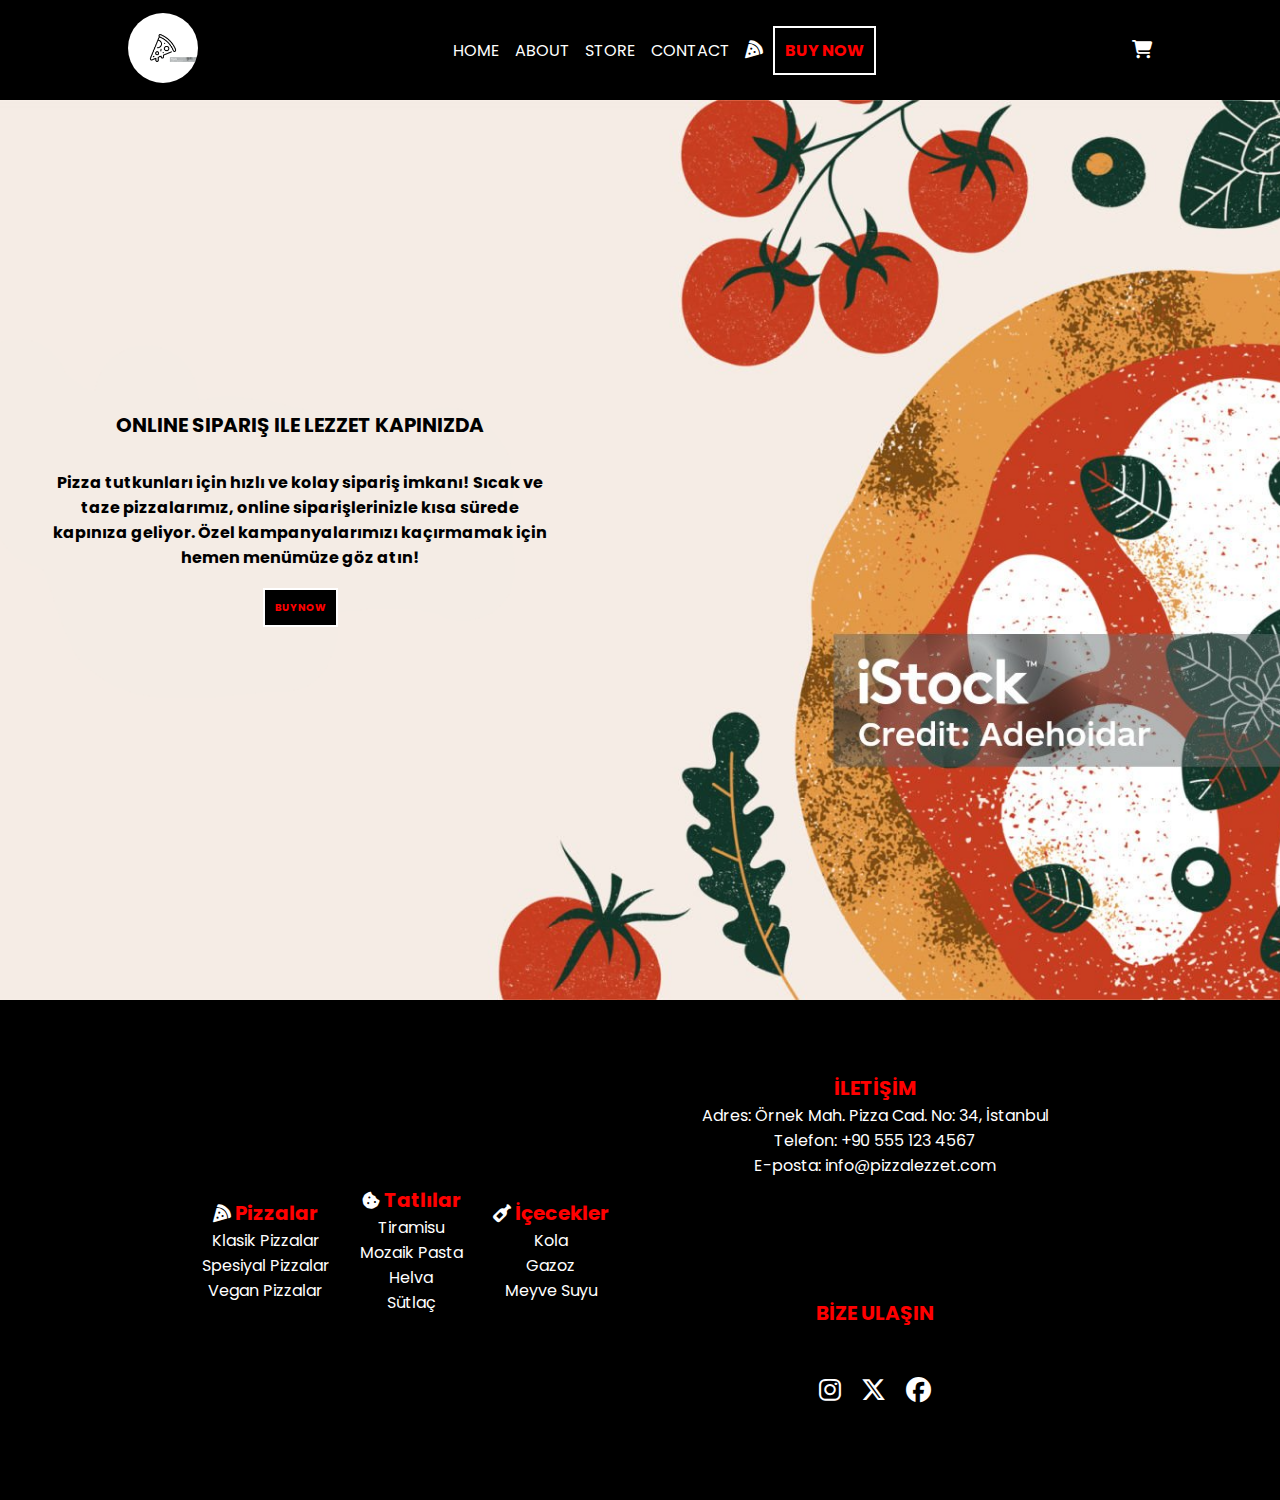
==== html/about.html @ 55bc5f72 "Footer kısmı güncellendi basit hatalar düzeltildi, about.html oluşturuldu" ====
<!DOCTYPE html>
<html lang="en">
  <head>
    <meta charset="UTF-8" />
    <meta name="viewport" content="width=device-width, initial-scale=1.0" />
    <link rel="stylesheet" href="../styles/style.css" />
    <title>Document</title>
  </head>
  <body>
    <header>
      <div class="logo">
        <a href="#">
          <img src="../img/logo.png" alt="logo" />
        </a>
      </div>
      <nav>
        <div class="nav-item">
          <div class="item">
            <a href="#" class="text-font-size">HOME</a>
          </div>
          <div class="item">
            <a href="./html/about.html" class="text-font-size">ABOUT</a>
          </div>
          <div class="item">
            <a href="./html/about.html" class="text-font-size">STORE</a>
          </div>
          <div class="item">
            <a href="./html/about.html" class="text-font-size">CONTACT</a>
          </div>
          <div class="nav-button">
            <i class="fa-solid fa-pizza-slice button-font-size icon-color"></i>
            <a href="#" class="btn text-font-size">BUY NOW</a>
          </div>
        </div>
      </nav>
      <div class="icons">
        <div class="icon">
          <a
            href="#"
            class="fa-solid fa-cart-shopping button-font-size icon-color"
          ></a>
          <a href="#" class="fa-solid fa-bars button-font-size icon-color"></a>
        </div>
      </div>
    </header>

    <main class="home-main">
      <div class="content">
        <div class="title">
          <h1>Online Sipariş ile Lezzet Kapınızda</h1>
        </div>
        <div class="paragraf">
          <p class="text-font-size">
            Pizza tutkunları için hızlı ve kolay sipariş imkanı! Sıcak ve taze
            pizzalarımız, online siparişlerinizle kısa sürede kapınıza geliyor.
            Özel kampanyalarımızı kaçırmamak için hemen menümüze göz atın!
          </p>
        </div>
        <div class="button">
          <a href="" class="btn">BUY NOW</a>
        </div>
      </div>
    </main>

    <footer>
      <div class="row menu">
        <div class="footer-menu">
          <div class="pizzalar">
            <h1>
              <i
                class="fa-solid fa-pizza-slice button-font-size icon-color"
              ></i>
              Pizzalar
            </h1>
            <a href="#" class="text-font-size">Klasik Pizzalar</a>
            <a href="#" class="text-font-size">Spesiyal Pizzalar</a>
            <a href="#" class="text-font-size">Vegan Pizzalar</a>
          </div>
          <div class="tatlilar">
            <h1>
              <i
                class="fa-solid fa-cookie-bite button-font-size icon-color"
              ></i>
              Tatlılar
            </h1>
            <a href="#" class="text-font-size">Tiramisu</a>
            <a href="#" class="text-font-size">Mozaik Pasta</a>
            <a href="#" class="text-font-size">Helva</a>
            <a href="#" class="text-font-size">Sütlaç</a>
          </div>
          <div class="icecekler">
            <h1>
              <i
                class="fa-solid fa-wine-bottle button-font-size icon-color"
              ></i>
              İçecekler
            </h1>
            <a href="#" class="text-font-size">Kola</a>
            <a href="#" class="text-font-size">Gazoz</a>
            <a href="#" class="text-font-size">Meyve Suyu</a>
          </div>
        </div>
      </div>
      <div class="row iletisim">
        <div class="konum">
          <h1>İLETİŞİM</h1>
          <a href="#" class="text-font-size"
            >Adres: Örnek Mah. Pizza Cad. No: 34, İstanbul</a
          >
          <a href="#" class="text-font-size">Telefon: +90 555 123 4567</a>
          <a href="#" class="text-font-size">E-posta: info@pizzalezzet.com</a>
        </div>
        <div class="sosyal-medya">
          <h1>BİZE ULAŞIN</h1>
          <div class="icons">
            <a href="#" class="fa-brands fa-instagram text-font-size"></a>
            <a href="#" class="fa-brands fa-x-twitter text-font-size"></a>
            <a href="#" class="fa-brands fa-facebook text-font-size"></a>
          </div>
        </div>
      </div>
    </footer>
  </body>
</html>
---- styles/style.css ----
@import url("https://cdnjs.cloudflare.com/ajax/libs/font-awesome/6.7.1/css/all.min.css");
@import url("https://fonts.googleapis.com/css2?family=Open+Sans:ital,wght@0,300..800;1,300..800&family=Poppins:ital,wght@0,100;0,200;0,300;0,400;0,500;0,600;0,700;0,800;0,900;1,100;1,200;1,300;1,400;1,500;1,600;1,700;1,800;1,900&family=Raleway:ital,wght@0,100..900;1,100..900&display=swap");
.flex, .home-main .content, header .icons .icon, header nav .nav-button, header nav .nav-item, header, footer .iletisim .sosyal-medya .icons, footer .iletisim .sosyal-medya, footer .iletisim .konum, footer .iletisim, footer .menu .footer-menu .pizzalar,
footer .menu .footer-menu .tatlilar,
footer .menu .footer-menu .icecekler, footer .menu .footer-menu, footer .menu, footer {
  display: flex;
  align-items: center;
}

.text-font-size {
  font-size: 1.2rem;
}

.button-font-size {
  font-size: 1.8rem;
}

.icon-color {
  color: #fff;
}

.transition, .btn, header .icons .icon a, header nav .nav-button i, header nav .nav-item .item a, footer .iletisim .sosyal-medya .icons a, footer .iletisim .sosyal-medya h1, footer .iletisim .konum a, footer .iletisim .konum h1, footer .menu .footer-menu a, footer .menu .footer-menu .pizzalar h1 i,
footer .menu .footer-menu .tatlilar h1 i,
footer .menu .footer-menu .icecekler h1 i, footer .menu .footer-menu .pizzalar h1,
footer .menu .footer-menu .tatlilar h1,
footer .menu .footer-menu .icecekler h1 {
  transition: all 0.5s ease;
}

.hover, header .icons .icon a:hover, header nav .nav-button i:hover, header nav .nav-item .item a:hover, footer .iletisim .sosyal-medya .icons a:hover, footer .iletisim .konum a:hover, footer .menu .footer-menu a:hover {
  color: red;
}

.transform, footer .iletisim .sosyal-medya .icons a:hover, footer .iletisim .konum a:hover, footer .menu .footer-menu a:hover {
  transform: translateX(10px);
}

footer {
  background-color: #000;
  height: 500px;
  justify-content: center;
  flex-wrap: wrap;
  gap: 20px;
}
footer .row {
  height: 100%;
  width: 450px;
}
footer .menu {
  justify-content: space-around;
  flex-direction: column;
}
footer .menu .footer-menu {
  gap: 30px;
}
footer .menu .footer-menu .pizzalar,
footer .menu .footer-menu .tatlilar,
footer .menu .footer-menu .icecekler {
  flex-direction: column;
  text-align: center;
}
footer .menu .footer-menu .pizzalar h1,
footer .menu .footer-menu .tatlilar h1,
footer .menu .footer-menu .icecekler h1 {
  color: red;
}
footer .menu .footer-menu .pizzalar h1:hover,
footer .menu .footer-menu .tatlilar h1:hover,
footer .menu .footer-menu .icecekler h1:hover {
  color: #fff;
}
footer .menu .footer-menu .pizzalar h1 i:hover,
footer .menu .footer-menu .tatlilar h1 i:hover,
footer .menu .footer-menu .icecekler h1 i:hover {
  color: red;
}
footer .menu .footer-menu a {
  color: #fff;
}
footer .iletisim {
  justify-content: space-around;
  flex-direction: column;
}
footer .iletisim .konum {
  height: 40%;
  width: 100%;
  flex-direction: column;
  justify-content: center;
}
footer .iletisim .konum h1 {
  color: red;
}
footer .iletisim .konum h1:hover {
  color: #fff;
}
footer .iletisim .konum a {
  color: #fff;
}
footer .iletisim .sosyal-medya {
  height: 40%;
  width: 100%;
  flex-direction: column;
  justify-content: center;
}
footer .iletisim .sosyal-medya h1 {
  color: red;
}
footer .iletisim .sosyal-medya h1:hover {
  color: #fff;
}
footer .iletisim .sosyal-medya .icons {
  justify-content: center;
  width: 100%;
  padding: 50px;
  gap: 20px;
}
footer .iletisim .sosyal-medya .icons a {
  color: #fff;
  font-size: 2.5rem;
}
.flex, .home-main .content, header .icons .icon, header nav .nav-button, header nav .nav-item, header, footer, footer .menu, footer .menu .footer-menu, footer .menu .footer-menu .pizzalar,
footer .menu .footer-menu .tatlilar,
footer .menu .footer-menu .icecekler, footer .iletisim, footer .iletisim .konum, footer .iletisim .sosyal-medya, footer .iletisim .sosyal-medya .icons {
  display: flex;
  align-items: center;
}

.text-font-size {
  font-size: 1.2rem;
}

.button-font-size {
  font-size: 1.8rem;
}

.icon-color {
  color: #fff;
}

.transition, .btn, header .icons .icon a, header nav .nav-button i, header nav .nav-item .item a, footer .menu .footer-menu .pizzalar h1,
footer .menu .footer-menu .tatlilar h1,
footer .menu .footer-menu .icecekler h1, footer .menu .footer-menu .pizzalar h1 i,
footer .menu .footer-menu .tatlilar h1 i,
footer .menu .footer-menu .icecekler h1 i, footer .menu .footer-menu a, footer .iletisim .konum h1, footer .iletisim .konum a, footer .iletisim .sosyal-medya h1, footer .iletisim .sosyal-medya .icons a {
  transition: all 0.5s ease;
}

.hover, header .icons .icon a:hover, header nav .nav-button i:hover, header nav .nav-item .item a:hover, footer .menu .footer-menu a:hover, footer .iletisim .konum a:hover, footer .iletisim .sosyal-medya .icons a:hover {
  color: red;
}

.transform, footer .menu .footer-menu a:hover, footer .iletisim .konum a:hover, footer .iletisim .sosyal-medya .icons a:hover {
  transform: translateX(10px);
}

.flex, .home-main .content, header .icons .icon, header nav .nav-button, header nav .nav-item, header, footer, footer .menu, footer .menu .footer-menu, footer .menu .footer-menu .pizzalar,
footer .menu .footer-menu .tatlilar,
footer .menu .footer-menu .icecekler, footer .iletisim, footer .iletisim .konum, footer .iletisim .sosyal-medya, footer .iletisim .sosyal-medya .icons {
  display: flex;
  align-items: center;
}

.text-font-size {
  font-size: 1.2rem;
}

.button-font-size {
  font-size: 1.8rem;
}

.icon-color {
  color: #fff;
}

.transition, .btn, header .icons .icon a, header nav .nav-button i, header nav .nav-item .item a, footer .menu .footer-menu .pizzalar h1,
footer .menu .footer-menu .tatlilar h1,
footer .menu .footer-menu .icecekler h1, footer .menu .footer-menu .pizzalar h1 i,
footer .menu .footer-menu .tatlilar h1 i,
footer .menu .footer-menu .icecekler h1 i, footer .menu .footer-menu a, footer .iletisim .konum h1, footer .iletisim .konum a, footer .iletisim .sosyal-medya h1, footer .iletisim .sosyal-medya .icons a {
  transition: all 0.5s ease;
}

.hover, header .icons .icon a:hover, header nav .nav-button i:hover, header nav .nav-item .item a:hover, footer .menu .footer-menu a:hover, footer .iletisim .konum a:hover, footer .iletisim .sosyal-medya .icons a:hover {
  color: red;
}

.transform, footer .menu .footer-menu a:hover, footer .iletisim .konum a:hover, footer .iletisim .sosyal-medya .icons a:hover {
  transform: translateX(10px);
}

header {
  background-color: black;
  justify-content: space-around;
  height: 100px;
}
header .logo {
  border-radius: 50%;
}
header .logo a img {
  height: 70px;
  border-radius: 50%;
}
header nav .nav-item {
  gap: 15px;
}
header nav .nav-item .item a {
  color: #fff;
}
header nav .nav-button {
  justify-content: space-between;
  gap: 10px;
}
header .icons .icon {
  gap: 10px;
}
/* phone */
@media (max-width: 575px) {
  nav {
    display: none;
  }
  footer .menu {
    display: none;
  }
  .home-main .content {
    width: 100%;
  }
}
/* Landscape */
@media (min-width: 576px) and (max-width: 767px) {
  nav {
    display: none;
  }
  .text-font-size {
    font-size: 1.3rem;
  }
  footer .menu {
    display: none;
  }
  .home-main .content {
    width: 400px;
    left: 10px;
  }
}
/* tables */
@media (min-width: 768px) and (max-width: 991px) {
  .icons .icon a:last-child {
    display: none;
  }
  .text-font-size {
    font-size: 1.4rem;
  }
  footer .menu {
    display: none;
  }
  .home-main .content {
    width: 500px;
    left: 30px;
  }
}
/* desktop */
@media (min-width: 992px) and (max-width: 1199px) {
  .icons .icon a:last-child {
    display: none;
  }
  .text-font-size {
    font-size: 1.5rem;
  }
  .home-main .content {
    width: 500px;
    left: 40px;
  }
}
/* large desktop */
@media (min-width: 1200px) and (max-width: 1399px) {
  .icons .icon a:last-child {
    display: none;
  }
  .text-font-size {
    font-size: 1.6rem;
  }
  .home-main .content {
    width: 500px;
    left: 50px;
  }
}
/* xlarge desktop */
@media (min-width: 1400px) {
  .icons .icon a:last-child {
    display: none;
  }
  .text-font-size {
    font-size: 1.6rem;
  }
  .home-main .content {
    width: 500px;
    left: 60px;
  }
}
.home-main {
  background: url("../img/main-1.png");
  background-position: center;
  background-size: cover;
  height: 100vh;
}
.home-main .content {
  height: 300px;
  position: absolute;
  top: 40%;
  text-align: center;
  flex-direction: column;
  gap: 30px;
}
.home-main .content .title {
  margin-top: 50px;
  text-transform: uppercase;
}
.home-main .content .paragraf {
  font-weight: bold;
}

* {
  margin: 0px;
  padding: 0px;
  box-sizing: border-box;
  border: none;
  list-style: none;
  overflow: none;
  font-family: "Poppins", sans-serif;
  text-decoration: none;
}

html {
  font-size: 62.5%;
}

a {
  cursor: pointer;
  text-decoration: none;
}

.btn {
  background-color: #000;
  color: red;
  border: 2px solid #fff;
  padding: 10px;
  font-weight: bold;
}
.btn:hover {
  background-color: #fff;
  border: 2px solid red;
  color: #000;
}/*# sourceMappingURL=style.css.map */
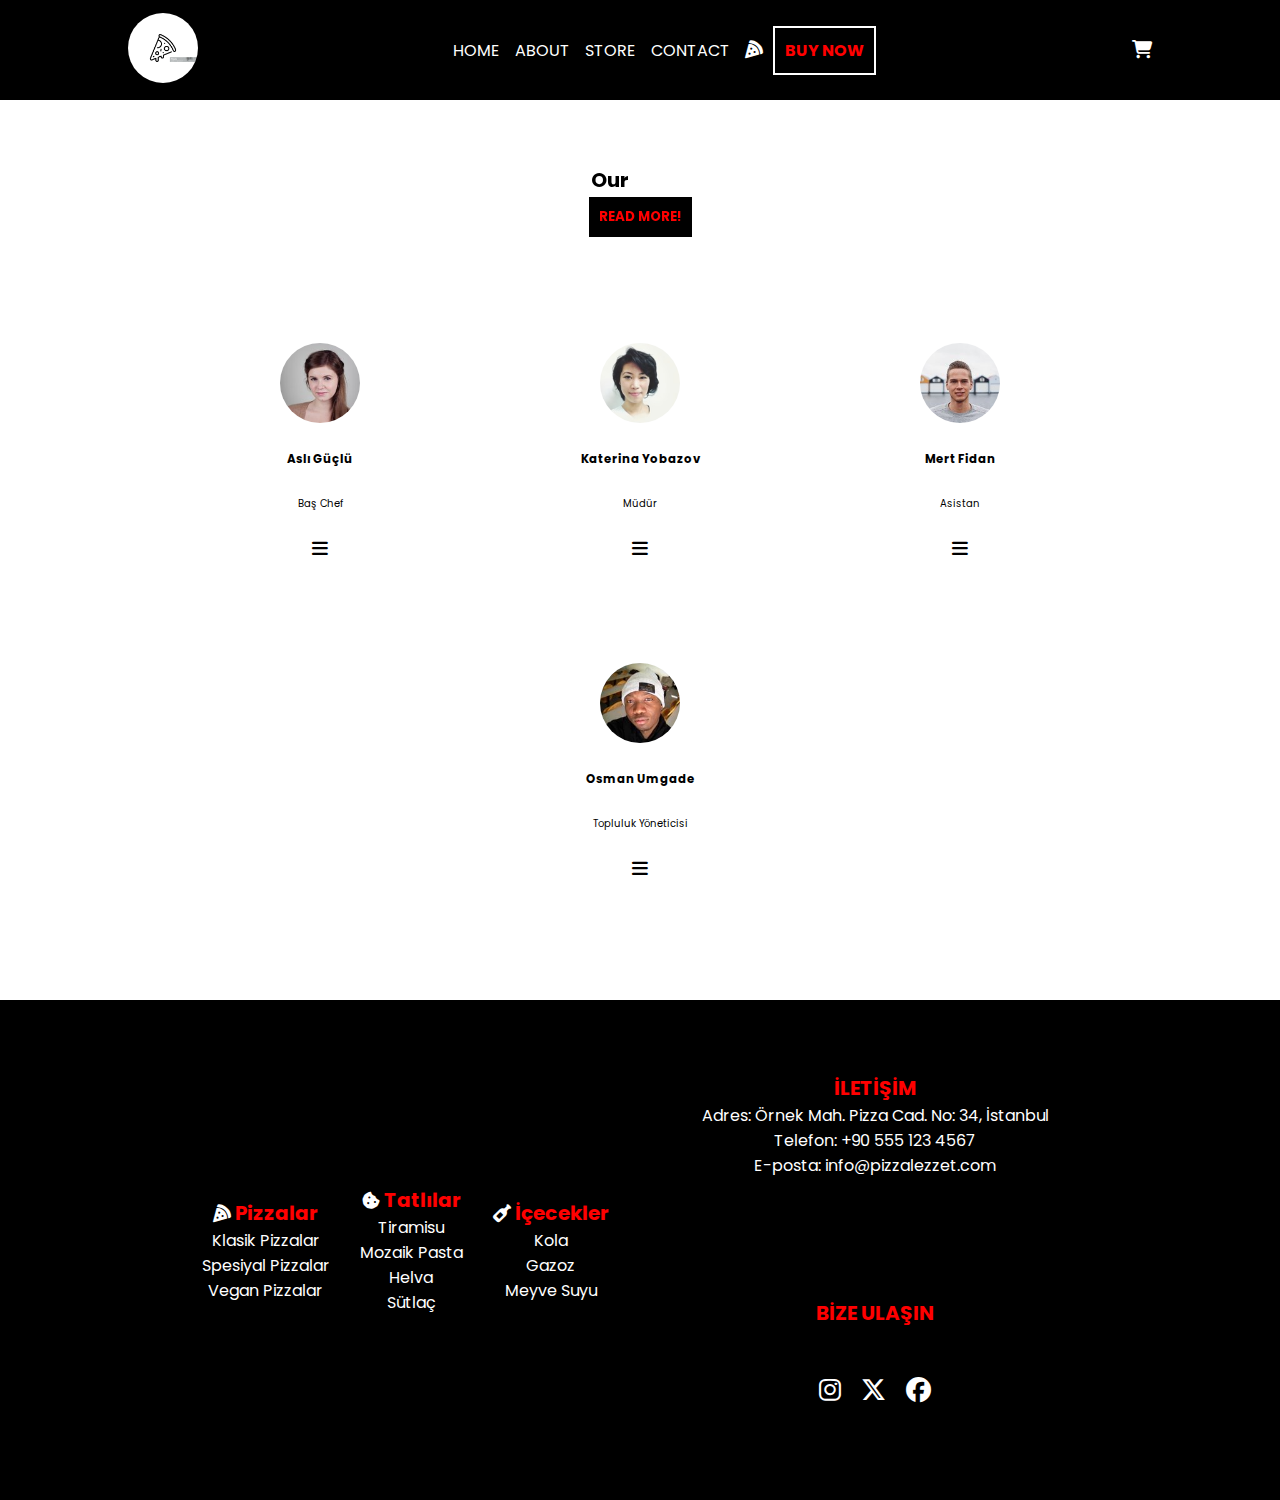
==== commit 3776b75f: "about page update, about.scss update main.js update" ====
--- a/html/about.html
+++ b/html/about.html
@@ -13,19 +13,19 @@
           <img src="../img/logo.png" alt="logo" />
         </a>
       </div>
-      <nav>
+      <nav class="nav">
         <div class="nav-item">
           <div class="item">
-            <a href="#" class="text-font-size">HOME</a>
+            <a href="../index.html" class="text-font-size">HOME</a>
           </div>
           <div class="item">
-            <a href="./html/about.html" class="text-font-size">ABOUT</a>
+            <a href="../html/about.html" class="text-font-size">ABOUT</a>
           </div>
           <div class="item">
-            <a href="./html/about.html" class="text-font-size">STORE</a>
+            <a href="../html/about.html" class="text-font-size">STORE</a>
           </div>
           <div class="item">
-            <a href="./html/about.html" class="text-font-size">CONTACT</a>
+            <a href="../html/about.html" class="text-font-size">CONTACT</a>
           </div>
           <div class="nav-button">
             <i class="fa-solid fa-pizza-slice button-font-size icon-color"></i>
@@ -39,25 +39,65 @@
             href="#"
             class="fa-solid fa-cart-shopping button-font-size icon-color"
           ></a>
-          <a href="#" class="fa-solid fa-bars button-font-size icon-color"></a>
+          <a
+            href="#"
+            class="fa-solid fa-bars button-font-size icon-color menu-icon"
+          ></a>
         </div>
       </div>
     </header>
 
-    <main class="home-main">
-      <div class="content">
-        <div class="title">
-          <h1>Online Sipariş ile Lezzet Kapınızda</h1>
+    <main class="about-main">
+      <div class="our-story">
+        <h1 class="title">Our <span>Story</span></h1>
+        <button class="readMore btn">READ MORE!</button>
+        <p class="text-font-size content">
+          2005 yılında, pizzanın insanları bir araya getiren bir tutku olduğuna
+          inanarak yola çıktık. Taptaze malzemeler ve özgün tariflerimizle
+          sadece pizza değil, mutluluk sunuyoruz. Pizza Store, lezzet dolu
+          anılar yaratmanız için her zaman yanınızda. "Her dilimde mutluluk!"
+        </p>
+      </div>
+      <div class="chefs">
+        <div class="chef chef1">
+          <img src="../img/person/43.png" alt="">
+          <h3>Aslı Güçlü</h3>
+          <p>Baş Chef</p>
+          <i class="fa-solid fa-bars button-font-size personBars1"></i>
+          <div class="content">
+            <p class="text-font-size">Merhaba, ben Aslı Güçlü. Restoranımızın baş şefiyim ve en lezzetli yemekleri hazırlamaktan büyük bir keyif alıyorum.
+            </p>
+          </div>
         </div>
-        <div class="paragraf">
-          <p class="text-font-size">
-            Pizza tutkunları için hızlı ve kolay sipariş imkanı! Sıcak ve taze
-            pizzalarımız, online siparişlerinizle kısa sürede kapınıza geliyor.
-            Özel kampanyalarımızı kaçırmamak için hemen menümüze göz atın!
-          </p>
+        <div class="chef chef2">
+          <img src="../img/person/48.png" alt="">
+          <h3>Katerina Yobazov</h3>
+          <p>Müdür</p>
+          <i class="fa-solid fa-bars button-font-size personBars2"></i>
+          <div class="content">
+            <p class="text-font-size">Ben Katerina Yobazov. Restoranımızın müdürüyüm. Ekibimizin uyum içinde çalışmasını sağlamak benim en büyük görevim.
+            </p>
+          </div>
         </div>
-        <div class="button">
-          <a href="" class="btn">BUY NOW</a>
+        <div class="chef chef3">
+          <img src="../img/person/52.png" alt="">
+          <h3>Mert Fidan</h3>
+          <p>Asistan</p>
+          <i class="fa-solid fa-bars button-font-size personBars3"></i>
+          <div class="content">
+            <p class="text-font-size">Selam! Ben Mert Fidan. Şeflere yardımcı oluyorum ve misafirlerimizin memnuniyetini artırmak için elimden geleni yapıyorum.
+            </p>
+          </div>
+        </div>
+        <div class="chef chef4">
+          <img src="../img/person/70.png" alt="">
+          <h3>Osman Umgade</h3>
+          <p>Topluluk Yöneticisi</p>
+          <i class="fa-solid fa-bars button-font-size personBars4"></i>
+          <div class="content">
+            <p class="text-font-size">Merhaba, ben Osman Umgade. Topluluk yöneticisi olarak, restoranımızın sosyal çevresiyle bağlantıda kalmasını sağlıyorum.
+            </p>
+          </div>
         </div>
       </div>
     </main>
@@ -120,5 +160,6 @@
         </div>
       </div>
     </footer>
+    <script src="../js/main.js" type="module"></script>
   </body>
 </html>
--- a/styles/style.css
+++ b/styles/style.css
@@ -1,6 +1,9 @@
 @import url("https://cdnjs.cloudflare.com/ajax/libs/font-awesome/6.7.1/css/all.min.css");
 @import url("https://fonts.googleapis.com/css2?family=Open+Sans:ital,wght@0,300..800;1,300..800&family=Poppins:ital,wght@0,100;0,200;0,300;0,400;0,500;0,600;0,700;0,800;0,900;1,100;1,200;1,300;1,400;1,500;1,600;1,700;1,800;1,900&family=Raleway:ital,wght@0,100..900;1,100..900&display=swap");
-.flex, .home-main .content, header .icons .icon, header nav .nav-button, header nav .nav-item, header, footer .iletisim .sosyal-medya .icons, footer .iletisim .sosyal-medya, footer .iletisim .konum, footer .iletisim, footer .menu .footer-menu .pizzalar,
+.flex, .about-main .chefs .chef1,
+.about-main .chefs .chef2,
+.about-main .chefs .chef3,
+.about-main .chefs .chef4, .about-main .our-story, .about-main, .home-main .content, header .icons .icon, header nav .nav-button, header nav .nav-item, header, footer .iletisim .sosyal-medya .icons, footer .iletisim .sosyal-medya, footer .iletisim .konum, footer .iletisim, footer .menu .footer-menu .pizzalar,
 footer .menu .footer-menu .tatlilar,
 footer .menu .footer-menu .icecekler, footer .menu .footer-menu, footer .menu, footer {
   display: flex;
@@ -19,7 +22,10 @@
   color: #fff;
 }
 
-.transition, .btn, header .icons .icon a, header nav .nav-button i, header nav .nav-item .item a, footer .iletisim .sosyal-medya .icons a, footer .iletisim .sosyal-medya h1, footer .iletisim .konum a, footer .iletisim .konum h1, footer .menu .footer-menu a, footer .menu .footer-menu .pizzalar h1 i,
+.transition, .btn, .about-main .chefs .chef1 i,
+.about-main .chefs .chef2 i,
+.about-main .chefs .chef3 i,
+.about-main .chefs .chef4 i, header .icons .icon a, header nav .nav-button i, header nav .nav-item .item a, footer .iletisim .sosyal-medya .icons a, footer .iletisim .sosyal-medya h1, footer .iletisim .konum a, footer .iletisim .konum h1, footer .menu .footer-menu a, footer .menu .footer-menu .pizzalar h1 i,
 footer .menu .footer-menu .tatlilar h1 i,
 footer .menu .footer-menu .icecekler h1 i, footer .menu .footer-menu .pizzalar h1,
 footer .menu .footer-menu .tatlilar h1,
@@ -27,7 +33,10 @@
   transition: all 0.5s ease;
 }
 
-.hover, header .icons .icon a:hover, header nav .nav-button i:hover, header nav .nav-item .item a:hover, footer .iletisim .sosyal-medya .icons a:hover, footer .iletisim .konum a:hover, footer .menu .footer-menu a:hover {
+.hover, .about-main .chefs .chef1 i:hover,
+.about-main .chefs .chef2 i:hover,
+.about-main .chefs .chef3 i:hover,
+.about-main .chefs .chef4 i:hover, header .icons .icon a:hover, header nav .nav-button i:hover, header nav .nav-item .item a:hover, footer .iletisim .sosyal-medya .icons a:hover, footer .iletisim .konum a:hover, footer .menu .footer-menu a:hover {
   color: red;
 }
 
@@ -118,7 +127,10 @@
   color: #fff;
   font-size: 2.5rem;
 }
-.flex, .home-main .content, header .icons .icon, header nav .nav-button, header nav .nav-item, header, footer, footer .menu, footer .menu .footer-menu, footer .menu .footer-menu .pizzalar,
+.flex, .about-main .chefs .chef1,
+.about-main .chefs .chef2,
+.about-main .chefs .chef3,
+.about-main .chefs .chef4, .about-main .our-story, .about-main, .home-main .content, header .icons .icon, header nav .nav-button, header nav .nav-item, header, footer, footer .menu, footer .menu .footer-menu, footer .menu .footer-menu .pizzalar,
 footer .menu .footer-menu .tatlilar,
 footer .menu .footer-menu .icecekler, footer .iletisim, footer .iletisim .konum, footer .iletisim .sosyal-medya, footer .iletisim .sosyal-medya .icons {
   display: flex;
@@ -137,7 +149,10 @@
   color: #fff;
 }
 
-.transition, .btn, header .icons .icon a, header nav .nav-button i, header nav .nav-item .item a, footer .menu .footer-menu .pizzalar h1,
+.transition, .btn, .about-main .chefs .chef1 i,
+.about-main .chefs .chef2 i,
+.about-main .chefs .chef3 i,
+.about-main .chefs .chef4 i, header .icons .icon a, header nav .nav-button i, header nav .nav-item .item a, footer .menu .footer-menu .pizzalar h1,
 footer .menu .footer-menu .tatlilar h1,
 footer .menu .footer-menu .icecekler h1, footer .menu .footer-menu .pizzalar h1 i,
 footer .menu .footer-menu .tatlilar h1 i,
@@ -145,7 +160,10 @@
   transition: all 0.5s ease;
 }
 
-.hover, header .icons .icon a:hover, header nav .nav-button i:hover, header nav .nav-item .item a:hover, footer .menu .footer-menu a:hover, footer .iletisim .konum a:hover, footer .iletisim .sosyal-medya .icons a:hover {
+.hover, .about-main .chefs .chef1 i:hover,
+.about-main .chefs .chef2 i:hover,
+.about-main .chefs .chef3 i:hover,
+.about-main .chefs .chef4 i:hover, header .icons .icon a:hover, header nav .nav-button i:hover, header nav .nav-item .item a:hover, footer .menu .footer-menu a:hover, footer .iletisim .konum a:hover, footer .iletisim .sosyal-medya .icons a:hover {
   color: red;
 }
 
@@ -153,7 +171,10 @@
   transform: translateX(10px);
 }
 
-.flex, .home-main .content, header .icons .icon, header nav .nav-button, header nav .nav-item, header, footer, footer .menu, footer .menu .footer-menu, footer .menu .footer-menu .pizzalar,
+.flex, .about-main .chefs .chef1,
+.about-main .chefs .chef2,
+.about-main .chefs .chef3,
+.about-main .chefs .chef4, .about-main .our-story, .about-main, .home-main .content, header .icons .icon, header nav .nav-button, header nav .nav-item, header, footer, footer .menu, footer .menu .footer-menu, footer .menu .footer-menu .pizzalar,
 footer .menu .footer-menu .tatlilar,
 footer .menu .footer-menu .icecekler, footer .iletisim, footer .iletisim .konum, footer .iletisim .sosyal-medya, footer .iletisim .sosyal-medya .icons {
   display: flex;
@@ -172,7 +193,10 @@
   color: #fff;
 }
 
-.transition, .btn, header .icons .icon a, header nav .nav-button i, header nav .nav-item .item a, footer .menu .footer-menu .pizzalar h1,
+.transition, .btn, .about-main .chefs .chef1 i,
+.about-main .chefs .chef2 i,
+.about-main .chefs .chef3 i,
+.about-main .chefs .chef4 i, header .icons .icon a, header nav .nav-button i, header nav .nav-item .item a, footer .menu .footer-menu .pizzalar h1,
 footer .menu .footer-menu .tatlilar h1,
 footer .menu .footer-menu .icecekler h1, footer .menu .footer-menu .pizzalar h1 i,
 footer .menu .footer-menu .tatlilar h1 i,
@@ -180,7 +204,10 @@
   transition: all 0.5s ease;
 }
 
-.hover, header .icons .icon a:hover, header nav .nav-button i:hover, header nav .nav-item .item a:hover, footer .menu .footer-menu a:hover, footer .iletisim .konum a:hover, footer .iletisim .sosyal-medya .icons a:hover {
+.hover, .about-main .chefs .chef1 i:hover,
+.about-main .chefs .chef2 i:hover,
+.about-main .chefs .chef3 i:hover,
+.about-main .chefs .chef4 i:hover, header .icons .icon a:hover, header nav .nav-button i:hover, header nav .nav-item .item a:hover, footer .menu .footer-menu a:hover, footer .iletisim .konum a:hover, footer .iletisim .sosyal-medya .icons a:hover {
   color: red;
 }
 
@@ -218,11 +245,41 @@
   nav {
     display: none;
   }
+  nav.active {
+    display: flex;
+    position: fixed;
+    top: 120px;
+    background-color: #000;
+    right: 15%;
+    padding: 10px;
+    border-radius: 10px;
+    z-index: 1;
+  }
+  nav.active .nav-item {
+    display: flex;
+    flex-direction: column;
+  }
   footer .menu {
     display: none;
   }
   .home-main .content {
     width: 100%;
+  }
+  .about-main .our-story {
+    width: 100%;
+  }
+  .about-main .chefs {
+    display: flex;
+    align-items: center;
+  }
+  .about-main .chefs .chef3 {
+    display: none;
+  }
+  .about-main .chefs .chef4 {
+    display: none;
+  }
+  .about-main .chefs .chef1, .about-main .chefs .chef2 {
+    width: 100% !important;
   }
 }
 /* Landscape */
@@ -230,6 +287,19 @@
   nav {
     display: none;
   }
+  nav.active {
+    display: flex;
+    position: fixed;
+    top: 120px;
+    background-color: #000;
+    right: 18%;
+    padding: 10px;
+    border-radius: 10px;
+  }
+  nav.active .nav-item {
+    display: flex;
+    flex-direction: column;
+  }
   .text-font-size {
     font-size: 1.3rem;
   }
@@ -240,6 +310,9 @@
     width: 400px;
     left: 10px;
   }
+  .about-main .our-story {
+    width: 400px;
+  }
 }
 /* tables */
 @media (min-width: 768px) and (max-width: 991px) {
@@ -256,6 +329,9 @@
     width: 500px;
     left: 30px;
   }
+  .about-main .our-story {
+    width: 400px;
+  }
 }
 /* desktop */
 @media (min-width: 992px) and (max-width: 1199px) {
@@ -269,6 +345,13 @@
     width: 500px;
     left: 40px;
   }
+  .about-main .our-story {
+    width: 500px;
+  }
+  .about-main .chefs .chef {
+    width: 300px !important;
+    height: 300px !important;
+  }
 }
 /* large desktop */
 @media (min-width: 1200px) and (max-width: 1399px) {
@@ -282,6 +365,13 @@
     width: 500px;
     left: 50px;
   }
+  .about-main .our-story {
+    width: 500px;
+  }
+  .about-main .chefs .chef {
+    width: 300px !important;
+    height: 300px !important;
+  }
 }
 /* xlarge desktop */
 @media (min-width: 1400px) {
@@ -294,6 +384,13 @@
   .home-main .content {
     width: 500px;
     left: 60px;
+  }
+  .about-main .our-story {
+    width: 600px;
+  }
+  .about-main .chefs .chef {
+    width: 300px !important;
+    height: 300px !important;
   }
 }
 .home-main {
@@ -316,6 +413,96 @@
 }
 .home-main .content .paragraf {
   font-weight: bold;
+}
+
+.about-main {
+  background: url("../img/main-2.png");
+  background-position: center;
+  background-size: cover;
+  height: 100vh;
+  flex-direction: column;
+  justify-content: space-evenly;
+}
+.about-main .our-story {
+  flex-direction: column;
+  justify-content: space-around;
+  border-radius: 10px;
+  text-align: center;
+  padding: 10px;
+  font-weight: bold;
+  -webkit-backdrop-filter: blur(2px);
+          backdrop-filter: blur(2px);
+}
+.about-main .our-story .title span {
+  color: #fff;
+}
+.about-main .chefs {
+  width: 80%;
+  display: flex;
+  flex-wrap: wrap;
+  justify-content: center;
+}
+.about-main .chefs .chef1,
+.about-main .chefs .chef2,
+.about-main .chefs .chef3,
+.about-main .chefs .chef4 {
+  background-color: #fff;
+  height: 230px;
+  margin: 10px;
+  width: 200px;
+  flex-direction: column;
+  justify-content: space-evenly;
+  text-align: center;
+  position: relative;
+  border-radius: 10px;
+}
+.about-main .chefs .chef1 img,
+.about-main .chefs .chef2 img,
+.about-main .chefs .chef3 img,
+.about-main .chefs .chef4 img {
+  border-radius: 50%;
+  height: 80px;
+}
+.about-main .chefs .chef1 i,
+.about-main .chefs .chef2 i,
+.about-main .chefs .chef3 i,
+.about-main .chefs .chef4 i {
+  cursor: pointer;
+}
+.chef.active .content {
+  position: absolute;
+  background-color: #fff;
+  padding: 20px;
+  border-radius: 10px;
+  box-shadow: rgba(0, 0, 0, 0.35) 5px 5px 15px;
+  margin-bottom: 30px;
+  width: 110%;
+}
+
+.chef1 .content p,
+.chef2 .content p,
+.chef3 .content p,
+.chef4 .content p {
+  display: none;
+}
+
+.chef1.active .content p,
+.chef2.active .content p,
+.chef3.active .content p,
+.chef4.active .content p {
+  display: block;
+}
+
+.our-story button {
+  display: block;
+}
+
+.our-story .content {
+  display: none;
+}
+
+.our-story.active .content {
+  display: block;
 }
 
 * {
@@ -344,6 +531,7 @@
   border: 2px solid #fff;
   padding: 10px;
   font-weight: bold;
+  cursor: pointer;
 }
 .btn:hover {
   background-color: #fff;
